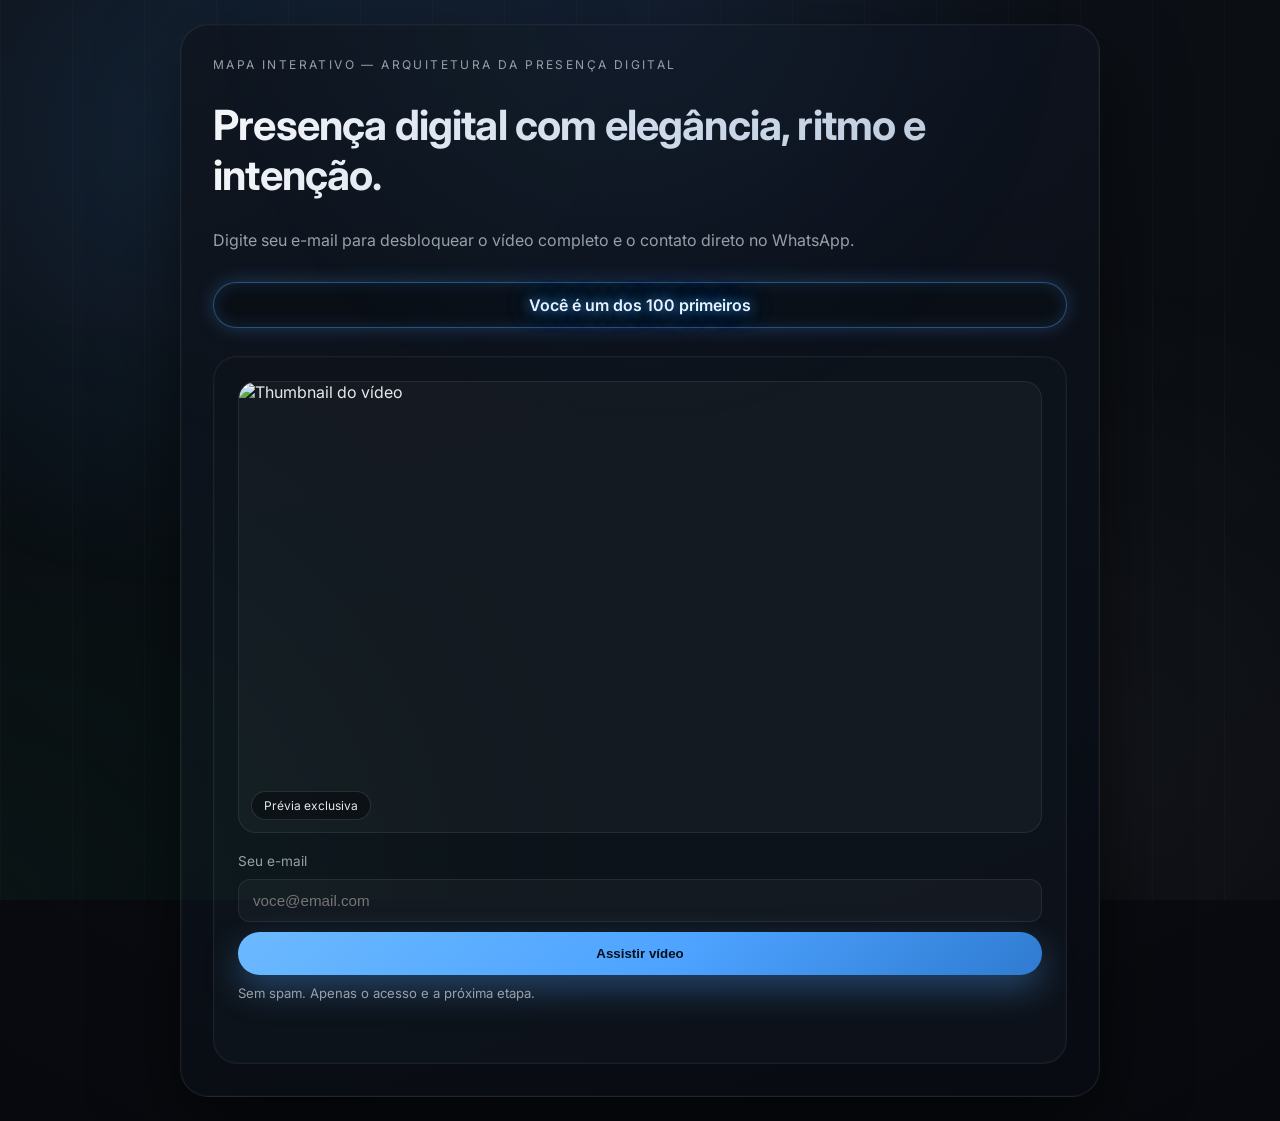
==== index.html @ 811f6789 "Update index.html" ====
<!DOCTYPE html>
<html lang="pt-BR">
<head>
  <meta charset="UTF-8" />
  <meta name="viewport" content="width=device-width, initial-scale=1" />
  <title>Arquitetura da Presença Digital</title>
  <meta name="description" content="Uma experiência premium para iniciar sua presença digital com clareza." />
  <link rel="stylesheet" href="styles.css" />
</head>
<body>
  <main class="page">
    <section class="hero">
      <div class="hero-content">
        <p class="eyebrow">Mapa Interativo — Arquitetura da Presença Digital</p>
        <h1>Presença digital com elegância, ritmo e intenção.</h1>
        <p class="subtitle">
          Digite seu e-mail para desbloquear o vídeo completo e o contato direto no WhatsApp.
        </p>
        <div class="neon-counter" id="neon-counter" aria-live="polite"></div>
        <div class="cta-card">
          <div class="thumbnail" id="thumbnail">
            <img src="Thumbnail.PNG" alt="Thumbnail do vídeo" loading="lazy" />
            <span class="badge">Prévia exclusiva</span>
          </div>
          <div class="video-wrapper hidden" id="video-wrapper">
            <div class="video-frame">
              <iframe
                id="video-iframe"
                src=""
                title="Vídeo Arquitetura da Presença Digital"
                frameborder="0"
                allow="accelerometer; autoplay; clipboard-write; encrypted-media; gyroscope; picture-in-picture"
                allowfullscreen
              ></iframe>
            </div>
            <a class="secondary learn-more" id="learn-more" href="#" target="_blank" rel="noopener">
              Saiba mais
            </a>
          </div>
          <div class="email-form" id="email-form">
            <label for="email-input">Seu e-mail</label>
            <input id="email-input" name="email" type="email" placeholder="voce@email.com" required />
            <button type="button" class="primary" id="watch-button">Assistir vídeo</button>
            <p class="helper" id="email-helper">Sem spam. Apenas o acesso e a próxima etapa.</p>
          </div>
          <div class="actions hidden" id="actions">
            <a class="secondary whatsapp" id="whatsapp-link" href="#" target="_blank" rel="noopener">
              Continuar no WhatsApp
            </a>
          </div>
          <div class="status" id="status" aria-live="polite"></div>
        </div>
      </div>
    </section>
  </main>
  <script src="app.js"></script>
</body>
</html>
---- styles.css ----
@import url("https://fonts.googleapis.com/css2?family=Inter:wght@300;400;500;600&display=swap");

:root {
  color-scheme: dark;
  --bg: #0b0e13;
  --panel: rgba(15, 20, 28, 0.92);
  --text: #e6e8eb;
  --muted: #9aa0a6;
  --accent: #4da3ff;
  --border: rgba(255, 255, 255, 0.08);
  --shadow: 0 30px 80px rgba(0, 0, 0, 0.55);
  --neon-green: #3cff9a;
}

* {
  box-sizing: border-box;
  margin: 0;
  padding: 0;
}

body {
  font-family: "Inter", system-ui, -apple-system, BlinkMacSystemFont, "Segoe UI", sans-serif;
  background: radial-gradient(circle at top, #101622 0%, var(--bg) 45%, #07090e 100%);
  color: var(--text);
  min-height: 100vh;
}

body::before {
  content: "";
  position: fixed;
  inset: 0;
  background-image:
    radial-gradient(circle at 15% 15%, rgba(77, 163, 255, 0.2), transparent 35%),
    radial-gradient(circle at 85% 85%, rgba(255, 255, 255, 0.06), transparent 40%),
    repeating-linear-gradient(90deg, rgba(255, 255, 255, 0.03) 0 1px, transparent 1px 72px);
  opacity: 0.7;
  pointer-events: none;
}

body::after {
  content: "";
  position: fixed;
  inset: 0;
  background-image:
    radial-gradient(circle at 50% 0%, rgba(77, 163, 255, 0.12), transparent 40%),
    radial-gradient(circle at 0% 100%, rgba(60, 255, 154, 0.08), transparent 40%);
  opacity: 0.55;
  pointer-events: none;
}

.page {
  min-height: 100vh;
  display: flex;
  align-items: center;
  justify-content: center;
  padding: 24px;
}

.hero {
  width: min(920px, 100%);
}

.hero-content {
  display: grid;
  gap: 28px;
  padding: 32px;
  border-radius: 28px;
  background: linear-gradient(160deg, rgba(16, 22, 32, 0.96), rgba(8, 11, 18, 0.95));
  border: 1px solid rgba(255, 255, 255, 0.08);
  box-shadow: var(--shadow), inset 0 0 0 1px rgba(255, 255, 255, 0.02);
  backdrop-filter: blur(18px);
}

.eyebrow {
  font-size: 0.75rem;
  letter-spacing: 0.2em;
  text-transform: uppercase;
  color: var(--muted);
}

h1 {
  font-size: clamp(2rem, 5vw, 2.6rem);
  letter-spacing: -0.02em;
  background: linear-gradient(120deg, #f5f7fa, #b7c5d9);
  -webkit-background-clip: text;
  color: transparent;
}

.subtitle {
  color: var(--muted);
  font-size: 1rem;
  line-height: 1.6;
}

.neon-counter {
  font-size: 1rem;
  font-weight: 600;
  padding: 12px 18px;
  border-radius: 999px;
  text-align: center;
  border: 1px solid rgba(77, 163, 255, 0.45);
  background: rgba(10, 15, 22, 0.8);
  color: #eaf4ff;
  text-shadow:
    0 0 12px rgba(77, 163, 255, 0.8),
    0 0 22px rgba(77, 163, 255, 0.55),
    0 0 34px rgba(77, 163, 255, 0.4);
  box-shadow:
    0 0 18px rgba(77, 163, 255, 0.25),
    inset 0 0 16px rgba(77, 163, 255, 0.15);
}

.cta-card {
  display: grid;
  gap: 20px;
  padding: 24px;
  border-radius: 24px;
  background: var(--panel);
  border: 1px solid rgba(255, 255, 255, 0.06);
  box-shadow: inset 0 0 0 1px rgba(255, 255, 255, 0.02);
}

.thumbnail {
  border-radius: 18px;
  overflow: hidden;
  border: 1px solid rgba(255, 255, 255, 0.08);
  aspect-ratio: 16 / 9;
  background: rgba(255, 255, 255, 0.03);
  position: relative;
}

.thumbnail img {
  width: 100%;
  height: 100%;
  object-fit: cover;
}

.badge {
  position: absolute;
  bottom: 12px;
  left: 12px;
  background: rgba(11, 14, 19, 0.85);
  color: var(--text);
  font-size: 0.75rem;
  padding: 6px 12px;
  border-radius: 999px;
  border: 1px solid rgba(255, 255, 255, 0.12);
}

.video-wrapper {
  border-radius: 18px;
  border: 1px solid rgba(255, 255, 255, 0.08);
  background: linear-gradient(160deg, rgba(18, 24, 34, 0.95), rgba(10, 14, 20, 0.95));
  padding: 20px;
  display: grid;
  gap: 14px;
}

.video-frame {
  aspect-ratio: 16 / 9;
  border-radius: 18px;
  overflow: hidden;
  border: 1px solid rgba(255, 255, 255, 0.08);
}

.video-frame iframe {
  width: 100%;
  height: 100%;
}

.email-form {
  display: grid;
  gap: 10px;
}

.email-form label {
  font-size: 0.85rem;
  color: var(--muted);
}

.email-form input {
  padding: 12px 14px;
  border-radius: 12px;
  border: 1px solid var(--border);
  background: rgba(255, 255, 255, 0.03);
  color: var(--text);
  font-size: 0.95rem;
}

.email-form input:focus {
  outline: none;
  border-color: rgba(77, 163, 255, 0.6);
  box-shadow: 0 0 0 3px rgba(77, 163, 255, 0.12);
}

.primary,
.secondary {
  text-decoration: none;
  text-align: center;
  padding: 14px 18px;
  border-radius: 999px;
  font-weight: 600;
  cursor: pointer;
  display: inline-flex;
  justify-content: center;
  align-items: center;
  transition: transform 0.2s ease, box-shadow 0.2s ease, opacity 0.2s ease;
}

.primary {
  background: linear-gradient(135deg, #6bb9ff, var(--accent) 55%, #2f7bd1);
  color: #05101c;
  box-shadow: 0 14px 34px rgba(77, 163, 255, 0.35);
  border: none;
}

.primary:hover {
  transform: translateY(-1px);
}

.secondary {
  border: 1px solid rgba(255, 255, 255, 0.12);
  color: var(--text);
  background: transparent;
}

.secondary.learn-more {
  border-color: rgba(255, 56, 74, 0.75);
  color: #ffffff;
  background: rgba(255, 56, 74, 0.12);
  box-shadow: 0 0 20px rgba(255, 56, 74, 0.5), 0 0 40px rgba(255, 56, 74, 0.35);
}

.secondary.learn-more:hover {
  transform: translateY(-1px);
  box-shadow: 0 0 28px rgba(255, 56, 74, 0.65), 0 0 54px rgba(255, 56, 74, 0.45);
}

.secondary.whatsapp {
  border-color: rgba(60, 255, 154, 0.5);
  color: var(--neon-green);
  box-shadow: 0 0 18px rgba(60, 255, 154, 0.3), 0 0 30px rgba(60, 255, 154, 0.2);
}

.secondary.whatsapp:hover {
  transform: translateY(-1px);
  box-shadow: 0 0 24px rgba(60, 255, 154, 0.45), 0 0 48px rgba(60, 255, 154, 0.3);
}

.helper {
  font-size: 0.82rem;
  color: var(--muted);
}

.actions {
  display: grid;
  gap: 10px;
}

.status {
  min-height: 18px;
  font-size: 0.85rem;
  color: var(--muted);
}

.hidden {
  display: none;
}

@media (max-width: 600px) {
  .page {
    align-items: flex-start;
    padding: 16px;
  }

  .hero-content {
    padding: 20px;
    gap: 20px;
  }

  .cta-card {
    padding: 18px;
  }

  .thumbnail,
  .video-frame {
    margin: 0 -12px;
  }

  .video-frame iframe {
    min-height: 220px;
  }
}
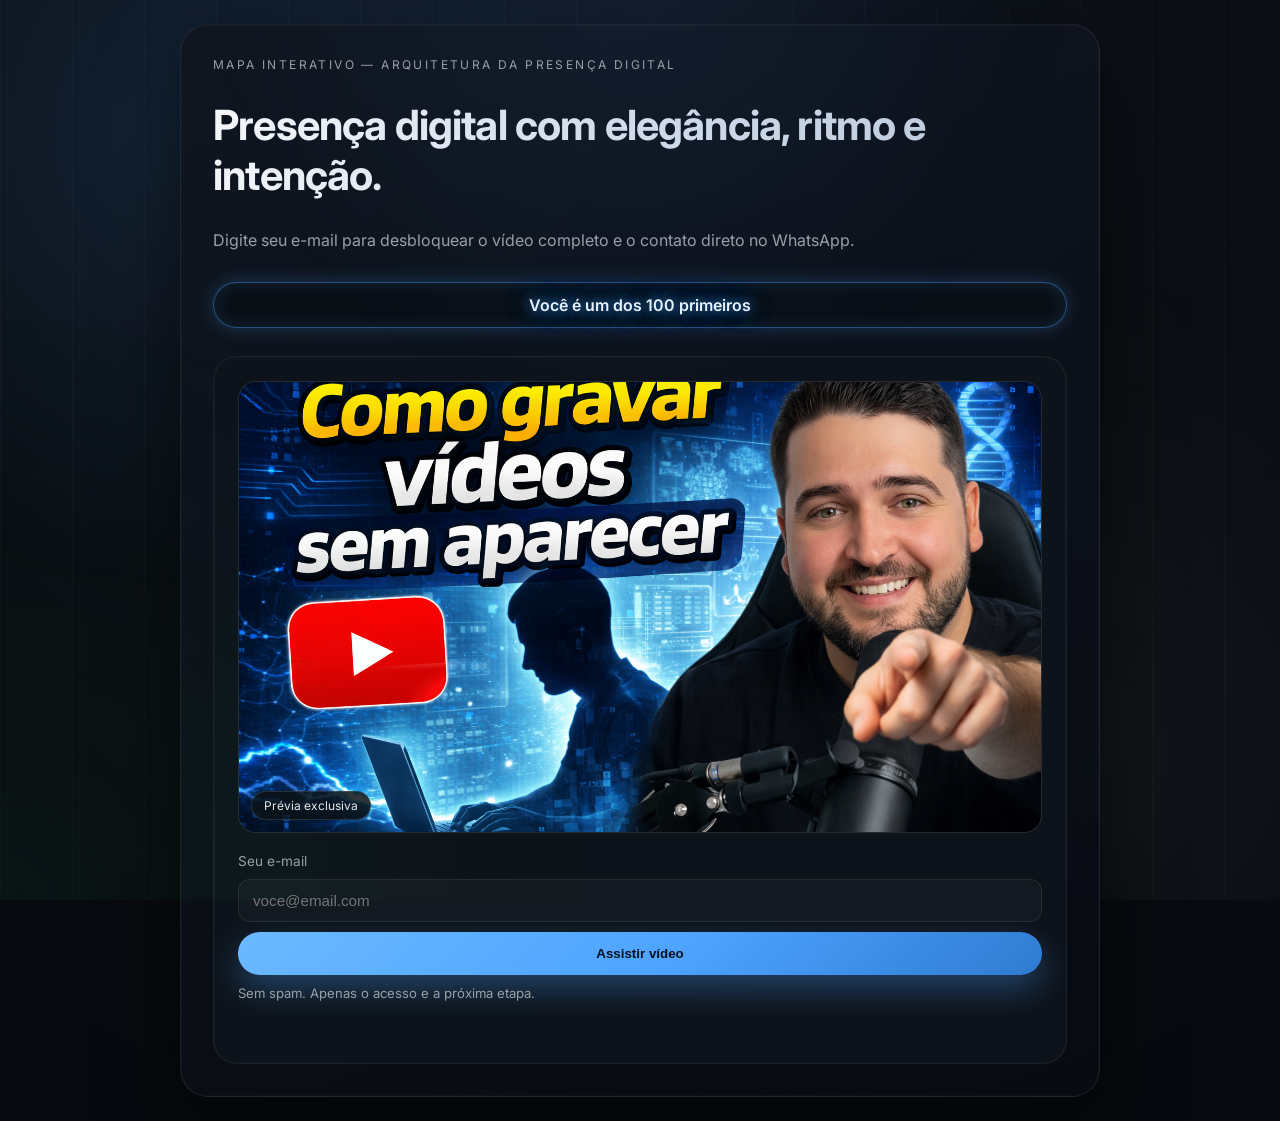
==== commit 0b7d5e3b: "Update index.html" ====
--- a/index.html
+++ b/index.html
@@ -19,7 +19,7 @@
         <div class="neon-counter" id="neon-counter" aria-live="polite"></div>
         <div class="cta-card">
           <div class="thumbnail" id="thumbnail">
-            <img src="Thumbnail.PNG" alt="Thumbnail do vídeo" loading="lazy" />
+            <img src="thumbnail.png" alt="Thumbnail do vídeo" loading="lazy" />
             <span class="badge">Prévia exclusiva</span>
           </div>
           <div class="video-wrapper hidden" id="video-wrapper">
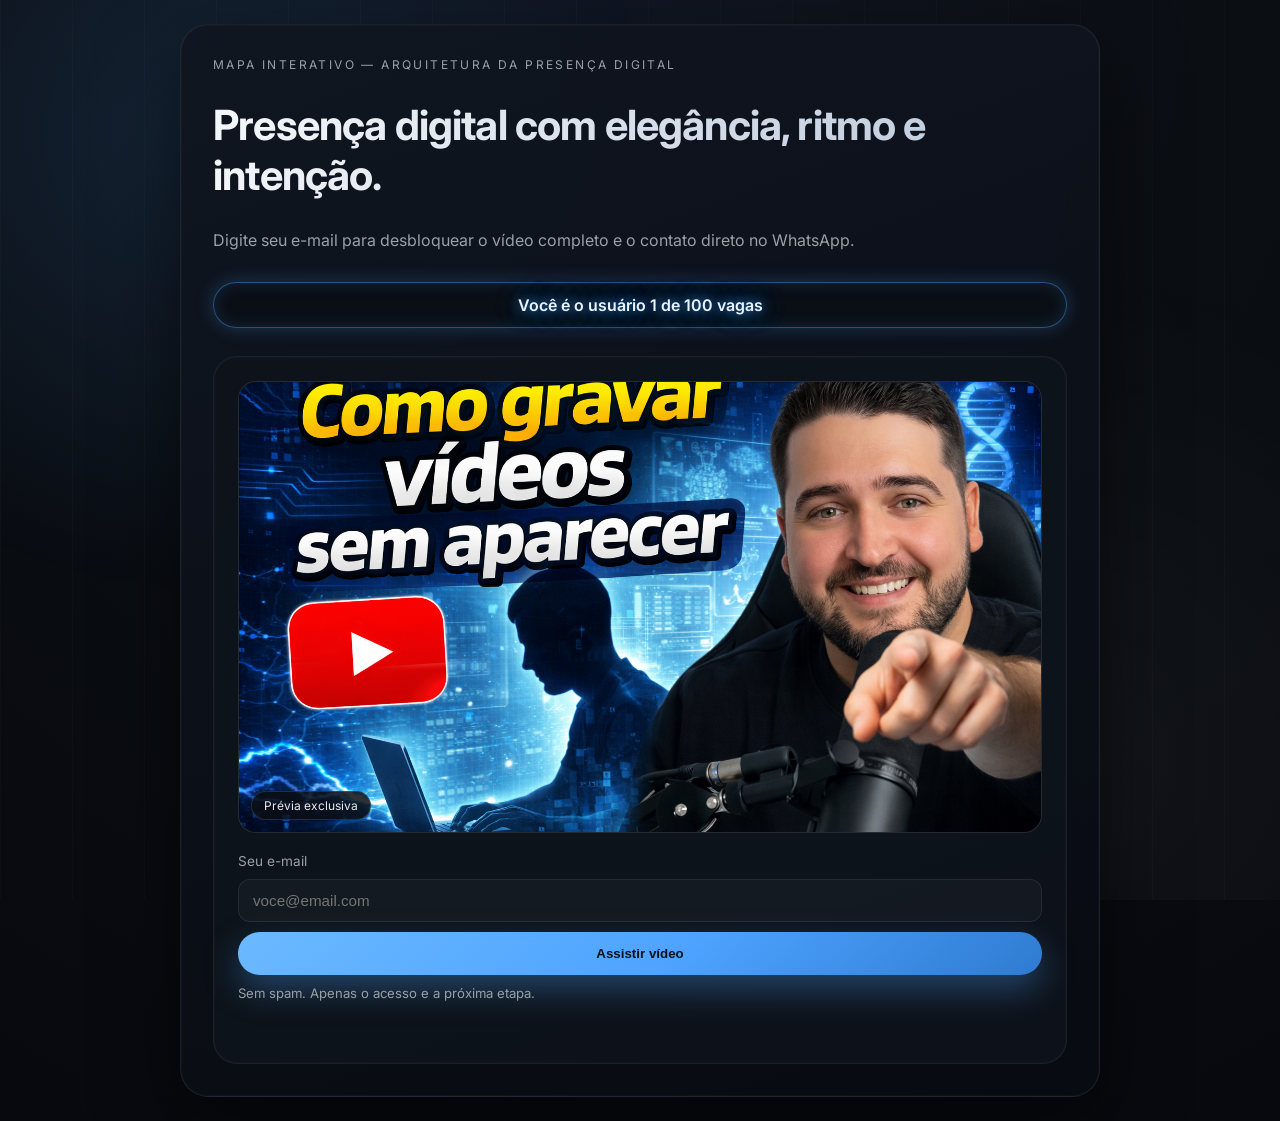
==== commit a995f471: "Merge 93888d448220e6b7f18d801a98338aedafa802ff into b741eb4446fe1ffc759d76af9894dfde6b1fff7f" ====
--- a/index.html
+++ b/index.html
@@ -19,7 +19,7 @@
         <div class="neon-counter" id="neon-counter" aria-live="polite"></div>
         <div class="cta-card">
           <div class="thumbnail" id="thumbnail">
-            <img src="thumbnail.png" alt="Thumbnail do vídeo" loading="lazy" />
+            <img src="assets/thumbnail.png" alt="Thumbnail do vídeo" loading="lazy" />
             <span class="badge">Prévia exclusiva</span>
           </div>
           <div class="video-wrapper hidden" id="video-wrapper">
@@ -33,9 +33,6 @@
                 allowfullscreen
               ></iframe>
             </div>
-            <a class="secondary learn-more" id="learn-more" href="#" target="_blank" rel="noopener">
-              Saiba mais
-            </a>
           </div>
           <div class="email-form" id="email-form">
             <label for="email-input">Seu e-mail</label>
--- a/styles.css
+++ b/styles.css
@@ -37,17 +37,6 @@
   pointer-events: none;
 }
 
-body::after {
-  content: "";
-  position: fixed;
-  inset: 0;
-  background-image:
-    radial-gradient(circle at 50% 0%, rgba(77, 163, 255, 0.12), transparent 40%),
-    radial-gradient(circle at 0% 100%, rgba(60, 255, 154, 0.08), transparent 40%);
-  opacity: 0.55;
-  pointer-events: none;
-}
-
 .page {
   min-height: 100vh;
   display: flex;
@@ -66,7 +55,7 @@
   padding: 32px;
   border-radius: 28px;
   background: linear-gradient(160deg, rgba(16, 22, 32, 0.96), rgba(8, 11, 18, 0.95));
-  border: 1px solid rgba(255, 255, 255, 0.08);
+  border: 1px solid var(--border);
   box-shadow: var(--shadow), inset 0 0 0 1px rgba(255, 255, 255, 0.02);
   backdrop-filter: blur(18px);
 }
@@ -95,7 +84,7 @@
 .neon-counter {
   font-size: 1rem;
   font-weight: 600;
-  padding: 12px 18px;
+  padding: 12px 16px;
   border-radius: 999px;
   text-align: center;
   border: 1px solid rgba(77, 163, 255, 0.45);
@@ -152,8 +141,6 @@
   border: 1px solid rgba(255, 255, 255, 0.08);
   background: linear-gradient(160deg, rgba(18, 24, 34, 0.95), rgba(10, 14, 20, 0.95));
   padding: 20px;
-  display: grid;
-  gap: 14px;
 }
 
 .video-frame {
@@ -224,18 +211,6 @@
   background: transparent;
 }
 
-.secondary.learn-more {
-  border-color: rgba(255, 56, 74, 0.75);
-  color: #ffffff;
-  background: rgba(255, 56, 74, 0.12);
-  box-shadow: 0 0 20px rgba(255, 56, 74, 0.5), 0 0 40px rgba(255, 56, 74, 0.35);
-}
-
-.secondary.learn-more:hover {
-  transform: translateY(-1px);
-  box-shadow: 0 0 28px rgba(255, 56, 74, 0.65), 0 0 54px rgba(255, 56, 74, 0.45);
-}
-
 .secondary.whatsapp {
   border-color: rgba(60, 255, 154, 0.5);
   color: var(--neon-green);
@@ -268,26 +243,11 @@
 }
 
 @media (max-width: 600px) {
-  .page {
-    align-items: flex-start;
-    padding: 16px;
+  .hero-content {
+    padding: 24px;
   }
 
-  .hero-content {
+  .cta-card {
     padding: 20px;
-    gap: 20px;
   }
-
-  .cta-card {
-    padding: 18px;
-  }
-
-  .thumbnail,
-  .video-frame {
-    margin: 0 -12px;
-  }
-
-  .video-frame iframe {
-    min-height: 220px;
-  }
-}
+}
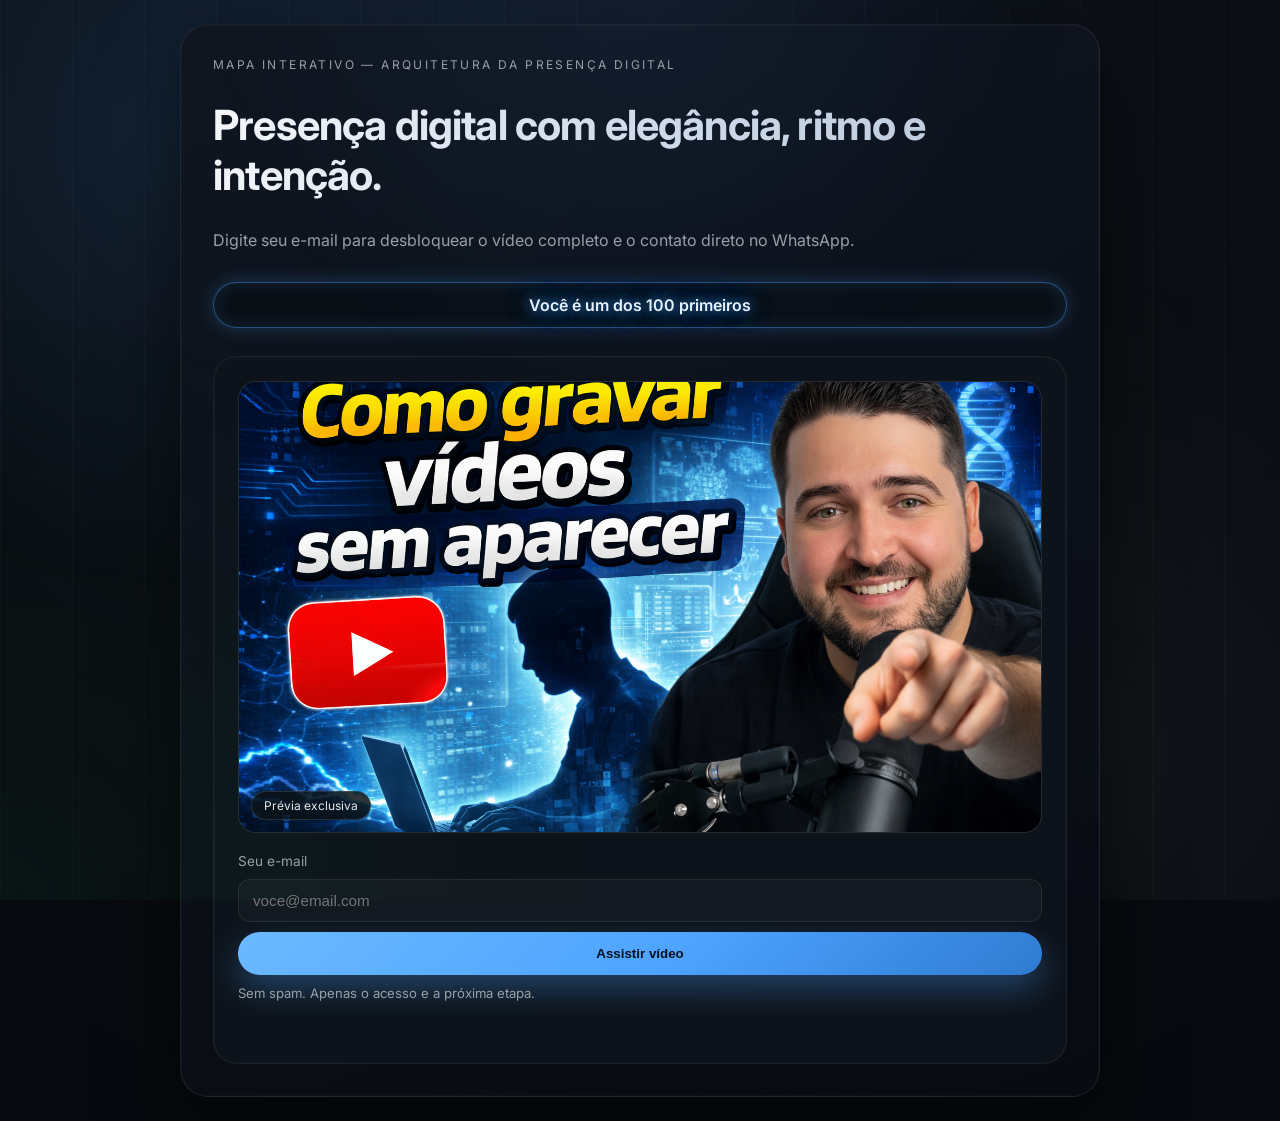
==== commit 0bb46f29: "Clarify Supabase configuration steps" ====
--- a/index.html
+++ b/index.html
@@ -33,6 +33,9 @@
                 allowfullscreen
               ></iframe>
             </div>
+            <a class="secondary learn-more" id="learn-more" href="#" target="_blank" rel="noopener">
+              Saiba mais
+            </a>
           </div>
           <div class="email-form" id="email-form">
             <label for="email-input">Seu e-mail</label>
--- a/styles.css
+++ b/styles.css
@@ -37,6 +37,17 @@
   pointer-events: none;
 }
 
+body::after {
+  content: "";
+  position: fixed;
+  inset: 0;
+  background-image:
+    radial-gradient(circle at 50% 0%, rgba(77, 163, 255, 0.12), transparent 40%),
+    radial-gradient(circle at 0% 100%, rgba(60, 255, 154, 0.08), transparent 40%);
+  opacity: 0.55;
+  pointer-events: none;
+}
+
 .page {
   min-height: 100vh;
   display: flex;
@@ -55,7 +66,7 @@
   padding: 32px;
   border-radius: 28px;
   background: linear-gradient(160deg, rgba(16, 22, 32, 0.96), rgba(8, 11, 18, 0.95));
-  border: 1px solid var(--border);
+  border: 1px solid rgba(255, 255, 255, 0.08);
   box-shadow: var(--shadow), inset 0 0 0 1px rgba(255, 255, 255, 0.02);
   backdrop-filter: blur(18px);
 }
@@ -84,7 +95,7 @@
 .neon-counter {
   font-size: 1rem;
   font-weight: 600;
-  padding: 12px 16px;
+  padding: 12px 18px;
   border-radius: 999px;
   text-align: center;
   border: 1px solid rgba(77, 163, 255, 0.45);
@@ -141,6 +152,8 @@
   border: 1px solid rgba(255, 255, 255, 0.08);
   background: linear-gradient(160deg, rgba(18, 24, 34, 0.95), rgba(10, 14, 20, 0.95));
   padding: 20px;
+  display: grid;
+  gap: 14px;
 }
 
 .video-frame {
@@ -211,6 +224,18 @@
   background: transparent;
 }
 
+.secondary.learn-more {
+  border-color: rgba(255, 56, 74, 0.75);
+  color: #ff3a4d;
+  background: rgba(255, 56, 74, 0.12);
+  box-shadow: 0 0 20px rgba(255, 56, 74, 0.5), 0 0 40px rgba(255, 56, 74, 0.35);
+}
+
+.secondary.learn-more:hover {
+  transform: translateY(-1px);
+  box-shadow: 0 0 28px rgba(255, 56, 74, 0.65), 0 0 54px rgba(255, 56, 74, 0.45);
+}
+
 .secondary.whatsapp {
   border-color: rgba(60, 255, 154, 0.5);
   color: var(--neon-green);
@@ -243,11 +268,26 @@
 }
 
 @media (max-width: 600px) {
+  .page {
+    align-items: flex-start;
+    padding: 16px;
+  }
+
   .hero-content {
-    padding: 24px;
+    padding: 20px;
+    gap: 20px;
   }
 
   .cta-card {
-    padding: 20px;
-  }
-}
+    padding: 18px;
+  }
+
+  .thumbnail,
+  .video-frame {
+    margin: 0 -12px;
+  }
+
+  .video-frame iframe {
+    min-height: 220px;
+  }
+}
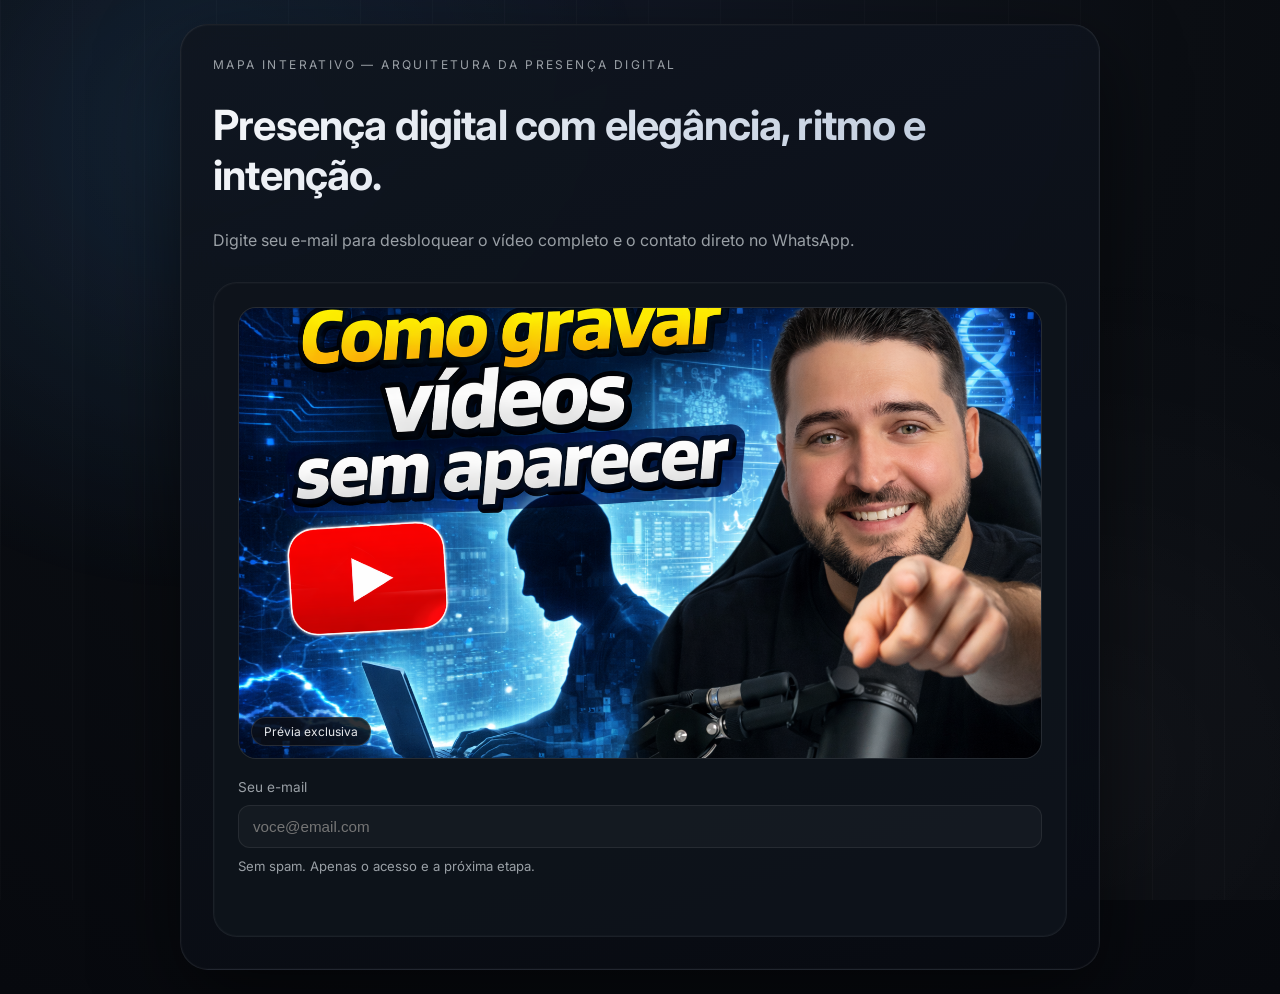
==== commit cfceb91b: "Merge 4ed7385ae32ef87d0ae469b312bfa1fc97e3467c into b741eb4446fe1ffc759d76af9894dfde6b1fff7f" ====
--- a/index.html
+++ b/index.html
@@ -16,31 +16,22 @@
         <p class="subtitle">
           Digite seu e-mail para desbloquear o vídeo completo e o contato direto no WhatsApp.
         </p>
-        <div class="neon-counter" id="neon-counter" aria-live="polite"></div>
         <div class="cta-card">
           <div class="thumbnail" id="thumbnail">
-            <img src="assets/thumbnail.png" alt="Thumbnail do vídeo" loading="lazy" />
+            <img src="thumbnail.png" alt="Thumbnail do vídeo" loading="lazy" />
             <span class="badge">Prévia exclusiva</span>
           </div>
           <div class="video-wrapper hidden" id="video-wrapper">
-            <div class="video-frame">
-              <iframe
-                id="video-iframe"
-                src=""
-                title="Vídeo Arquitetura da Presença Digital"
-                frameborder="0"
-                allow="accelerometer; autoplay; clipboard-write; encrypted-media; gyroscope; picture-in-picture"
-                allowfullscreen
-              ></iframe>
+            <div class="video-placeholder">
+              <p>Vídeo liberado</p>
+              <a class="primary" id="video-link" href="#" target="_blank" rel="noopener">
+                Assistir agora
+              </a>
             </div>
-            <a class="secondary learn-more" id="learn-more" href="#" target="_blank" rel="noopener">
-              Saiba mais
-            </a>
           </div>
           <div class="email-form" id="email-form">
             <label for="email-input">Seu e-mail</label>
             <input id="email-input" name="email" type="email" placeholder="voce@email.com" required />
-            <button type="button" class="primary" id="watch-button">Assistir vídeo</button>
             <p class="helper" id="email-helper">Sem spam. Apenas o acesso e a próxima etapa.</p>
           </div>
           <div class="actions hidden" id="actions">
--- a/styles.css
+++ b/styles.css
@@ -7,6 +7,7 @@
   --text: #e6e8eb;
   --muted: #9aa0a6;
   --accent: #4da3ff;
+  --accent-strong: #76b7ff;
   --border: rgba(255, 255, 255, 0.08);
   --shadow: 0 30px 80px rgba(0, 0, 0, 0.55);
   --neon-green: #3cff9a;
@@ -37,17 +38,6 @@
   pointer-events: none;
 }
 
-body::after {
-  content: "";
-  position: fixed;
-  inset: 0;
-  background-image:
-    radial-gradient(circle at 50% 0%, rgba(77, 163, 255, 0.12), transparent 40%),
-    radial-gradient(circle at 0% 100%, rgba(60, 255, 154, 0.08), transparent 40%);
-  opacity: 0.55;
-  pointer-events: none;
-}
-
 .page {
   min-height: 100vh;
   display: flex;
@@ -66,7 +56,7 @@
   padding: 32px;
   border-radius: 28px;
   background: linear-gradient(160deg, rgba(16, 22, 32, 0.96), rgba(8, 11, 18, 0.95));
-  border: 1px solid rgba(255, 255, 255, 0.08);
+  border: 1px solid var(--border);
   box-shadow: var(--shadow), inset 0 0 0 1px rgba(255, 255, 255, 0.02);
   backdrop-filter: blur(18px);
 }
@@ -90,24 +80,6 @@
   color: var(--muted);
   font-size: 1rem;
   line-height: 1.6;
-}
-
-.neon-counter {
-  font-size: 1rem;
-  font-weight: 600;
-  padding: 12px 18px;
-  border-radius: 999px;
-  text-align: center;
-  border: 1px solid rgba(77, 163, 255, 0.45);
-  background: rgba(10, 15, 22, 0.8);
-  color: #eaf4ff;
-  text-shadow:
-    0 0 12px rgba(77, 163, 255, 0.8),
-    0 0 22px rgba(77, 163, 255, 0.55),
-    0 0 34px rgba(77, 163, 255, 0.4);
-  box-shadow:
-    0 0 18px rgba(77, 163, 255, 0.25),
-    inset 0 0 16px rgba(77, 163, 255, 0.15);
 }
 
 .cta-card {
@@ -152,20 +124,16 @@
   border: 1px solid rgba(255, 255, 255, 0.08);
   background: linear-gradient(160deg, rgba(18, 24, 34, 0.95), rgba(10, 14, 20, 0.95));
   padding: 20px;
-  display: grid;
-  gap: 14px;
-}
-
-.video-frame {
-  aspect-ratio: 16 / 9;
-  border-radius: 18px;
-  overflow: hidden;
-  border: 1px solid rgba(255, 255, 255, 0.08);
-}
-
-.video-frame iframe {
-  width: 100%;
-  height: 100%;
+}
+
+.video-placeholder {
+  display: grid;
+  gap: 12px;
+  text-align: center;
+}
+
+.video-placeholder p {
+  color: var(--muted);
 }
 
 .email-form {
@@ -224,18 +192,6 @@
   background: transparent;
 }
 
-.secondary.learn-more {
-  border-color: rgba(255, 56, 74, 0.75);
-  color: #ff3a4d;
-  background: rgba(255, 56, 74, 0.12);
-  box-shadow: 0 0 20px rgba(255, 56, 74, 0.5), 0 0 40px rgba(255, 56, 74, 0.35);
-}
-
-.secondary.learn-more:hover {
-  transform: translateY(-1px);
-  box-shadow: 0 0 28px rgba(255, 56, 74, 0.65), 0 0 54px rgba(255, 56, 74, 0.45);
-}
-
 .secondary.whatsapp {
   border-color: rgba(60, 255, 154, 0.5);
   color: var(--neon-green);
@@ -268,26 +224,11 @@
 }
 
 @media (max-width: 600px) {
-  .page {
-    align-items: flex-start;
-    padding: 16px;
+  .hero-content {
+    padding: 24px;
   }
 
-  .hero-content {
+  .cta-card {
     padding: 20px;
-    gap: 20px;
   }
-
-  .cta-card {
-    padding: 18px;
-  }
-
-  .thumbnail,
-  .video-frame {
-    margin: 0 -12px;
-  }
-
-  .video-frame iframe {
-    min-height: 220px;
-  }
-}
+}
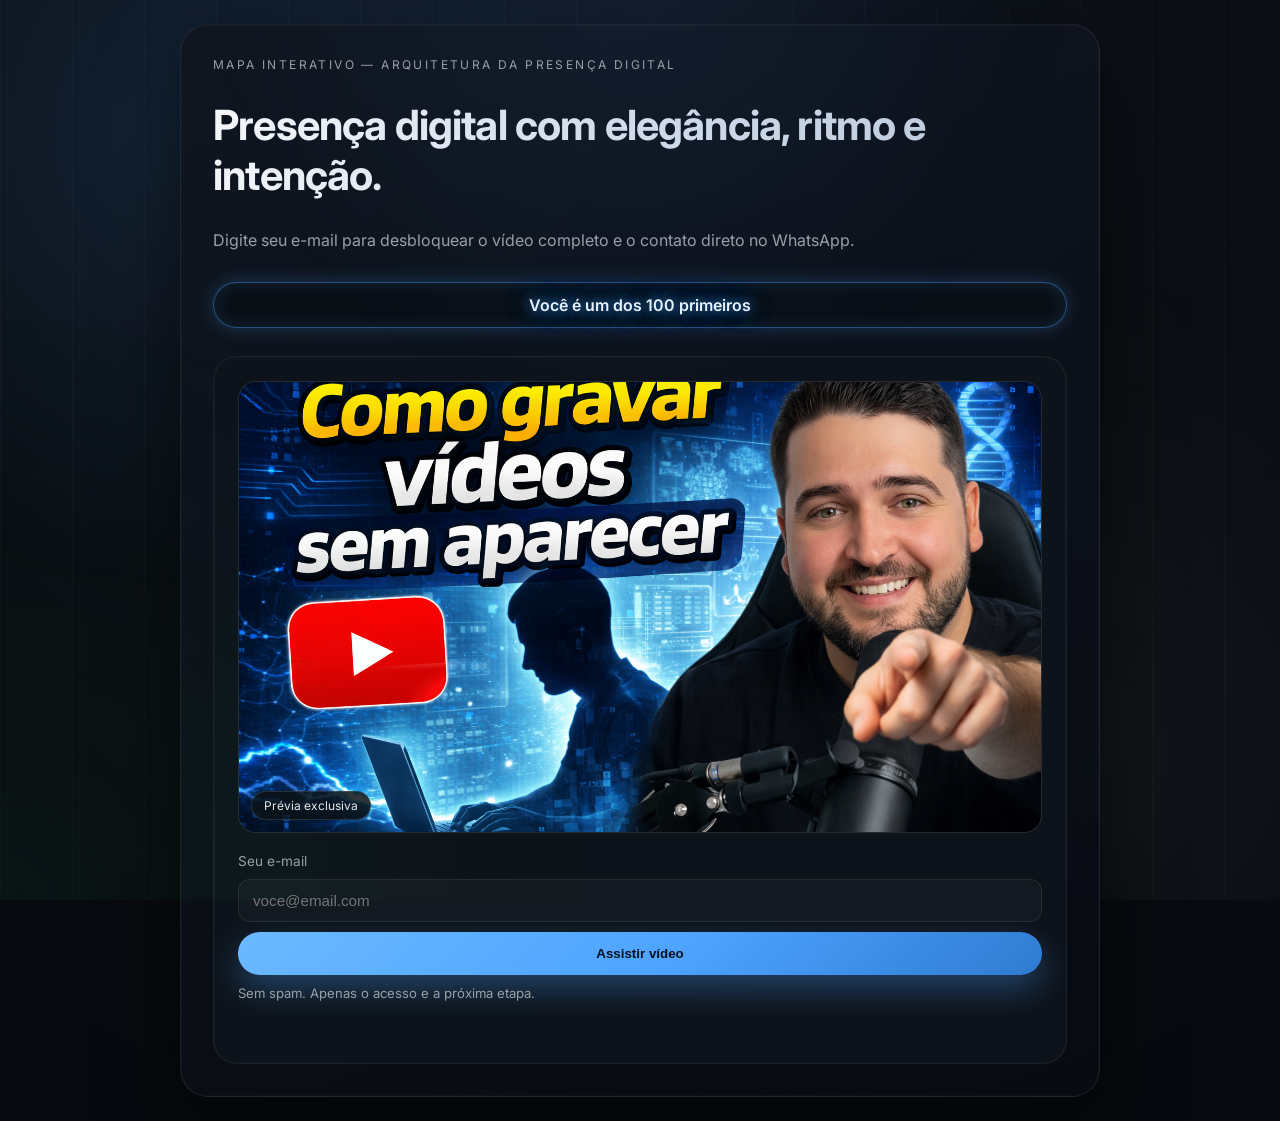
==== commit 400498b1: "Merge 0b7d5e3bf7a84e18086eb5fafc31260dba0e2006 into b741eb4446fe1ffc759d76af9894dfde6b1fff7f" ====
--- a/index.html
+++ b/index.html
@@ -16,22 +16,31 @@
         <p class="subtitle">
           Digite seu e-mail para desbloquear o vídeo completo e o contato direto no WhatsApp.
         </p>
+        <div class="neon-counter" id="neon-counter" aria-live="polite"></div>
         <div class="cta-card">
           <div class="thumbnail" id="thumbnail">
             <img src="thumbnail.png" alt="Thumbnail do vídeo" loading="lazy" />
             <span class="badge">Prévia exclusiva</span>
           </div>
           <div class="video-wrapper hidden" id="video-wrapper">
-            <div class="video-placeholder">
-              <p>Vídeo liberado</p>
-              <a class="primary" id="video-link" href="#" target="_blank" rel="noopener">
-                Assistir agora
-              </a>
+            <div class="video-frame">
+              <iframe
+                id="video-iframe"
+                src=""
+                title="Vídeo Arquitetura da Presença Digital"
+                frameborder="0"
+                allow="accelerometer; autoplay; clipboard-write; encrypted-media; gyroscope; picture-in-picture"
+                allowfullscreen
+              ></iframe>
             </div>
+            <a class="secondary learn-more" id="learn-more" href="#" target="_blank" rel="noopener">
+              Saiba mais
+            </a>
           </div>
           <div class="email-form" id="email-form">
             <label for="email-input">Seu e-mail</label>
             <input id="email-input" name="email" type="email" placeholder="voce@email.com" required />
+            <button type="button" class="primary" id="watch-button">Assistir vídeo</button>
             <p class="helper" id="email-helper">Sem spam. Apenas o acesso e a próxima etapa.</p>
           </div>
           <div class="actions hidden" id="actions">
--- a/styles.css
+++ b/styles.css
@@ -7,7 +7,6 @@
   --text: #e6e8eb;
   --muted: #9aa0a6;
   --accent: #4da3ff;
-  --accent-strong: #76b7ff;
   --border: rgba(255, 255, 255, 0.08);
   --shadow: 0 30px 80px rgba(0, 0, 0, 0.55);
   --neon-green: #3cff9a;
@@ -38,6 +37,17 @@
   pointer-events: none;
 }
 
+body::after {
+  content: "";
+  position: fixed;
+  inset: 0;
+  background-image:
+    radial-gradient(circle at 50% 0%, rgba(77, 163, 255, 0.12), transparent 40%),
+    radial-gradient(circle at 0% 100%, rgba(60, 255, 154, 0.08), transparent 40%);
+  opacity: 0.55;
+  pointer-events: none;
+}
+
 .page {
   min-height: 100vh;
   display: flex;
@@ -56,7 +66,7 @@
   padding: 32px;
   border-radius: 28px;
   background: linear-gradient(160deg, rgba(16, 22, 32, 0.96), rgba(8, 11, 18, 0.95));
-  border: 1px solid var(--border);
+  border: 1px solid rgba(255, 255, 255, 0.08);
   box-shadow: var(--shadow), inset 0 0 0 1px rgba(255, 255, 255, 0.02);
   backdrop-filter: blur(18px);
 }
@@ -82,6 +92,24 @@
   line-height: 1.6;
 }
 
+.neon-counter {
+  font-size: 1rem;
+  font-weight: 600;
+  padding: 12px 18px;
+  border-radius: 999px;
+  text-align: center;
+  border: 1px solid rgba(77, 163, 255, 0.45);
+  background: rgba(10, 15, 22, 0.8);
+  color: #eaf4ff;
+  text-shadow:
+    0 0 12px rgba(77, 163, 255, 0.8),
+    0 0 22px rgba(77, 163, 255, 0.55),
+    0 0 34px rgba(77, 163, 255, 0.4);
+  box-shadow:
+    0 0 18px rgba(77, 163, 255, 0.25),
+    inset 0 0 16px rgba(77, 163, 255, 0.15);
+}
+
 .cta-card {
   display: grid;
   gap: 20px;
@@ -124,16 +152,20 @@
   border: 1px solid rgba(255, 255, 255, 0.08);
   background: linear-gradient(160deg, rgba(18, 24, 34, 0.95), rgba(10, 14, 20, 0.95));
   padding: 20px;
-}
-
-.video-placeholder {
-  display: grid;
-  gap: 12px;
-  text-align: center;
-}
-
-.video-placeholder p {
-  color: var(--muted);
+  display: grid;
+  gap: 14px;
+}
+
+.video-frame {
+  aspect-ratio: 16 / 9;
+  border-radius: 18px;
+  overflow: hidden;
+  border: 1px solid rgba(255, 255, 255, 0.08);
+}
+
+.video-frame iframe {
+  width: 100%;
+  height: 100%;
 }
 
 .email-form {
@@ -192,6 +224,18 @@
   background: transparent;
 }
 
+.secondary.learn-more {
+  border-color: rgba(255, 56, 74, 0.75);
+  color: #ffffff;
+  background: rgba(255, 56, 74, 0.12);
+  box-shadow: 0 0 20px rgba(255, 56, 74, 0.5), 0 0 40px rgba(255, 56, 74, 0.35);
+}
+
+.secondary.learn-more:hover {
+  transform: translateY(-1px);
+  box-shadow: 0 0 28px rgba(255, 56, 74, 0.65), 0 0 54px rgba(255, 56, 74, 0.45);
+}
+
 .secondary.whatsapp {
   border-color: rgba(60, 255, 154, 0.5);
   color: var(--neon-green);
@@ -224,11 +268,26 @@
 }
 
 @media (max-width: 600px) {
+  .page {
+    align-items: flex-start;
+    padding: 16px;
+  }
+
   .hero-content {
-    padding: 24px;
+    padding: 20px;
+    gap: 20px;
   }
 
   .cta-card {
-    padding: 20px;
-  }
-}
+    padding: 18px;
+  }
+
+  .thumbnail,
+  .video-frame {
+    margin: 0 -12px;
+  }
+
+  .video-frame iframe {
+    min-height: 220px;
+  }
+}
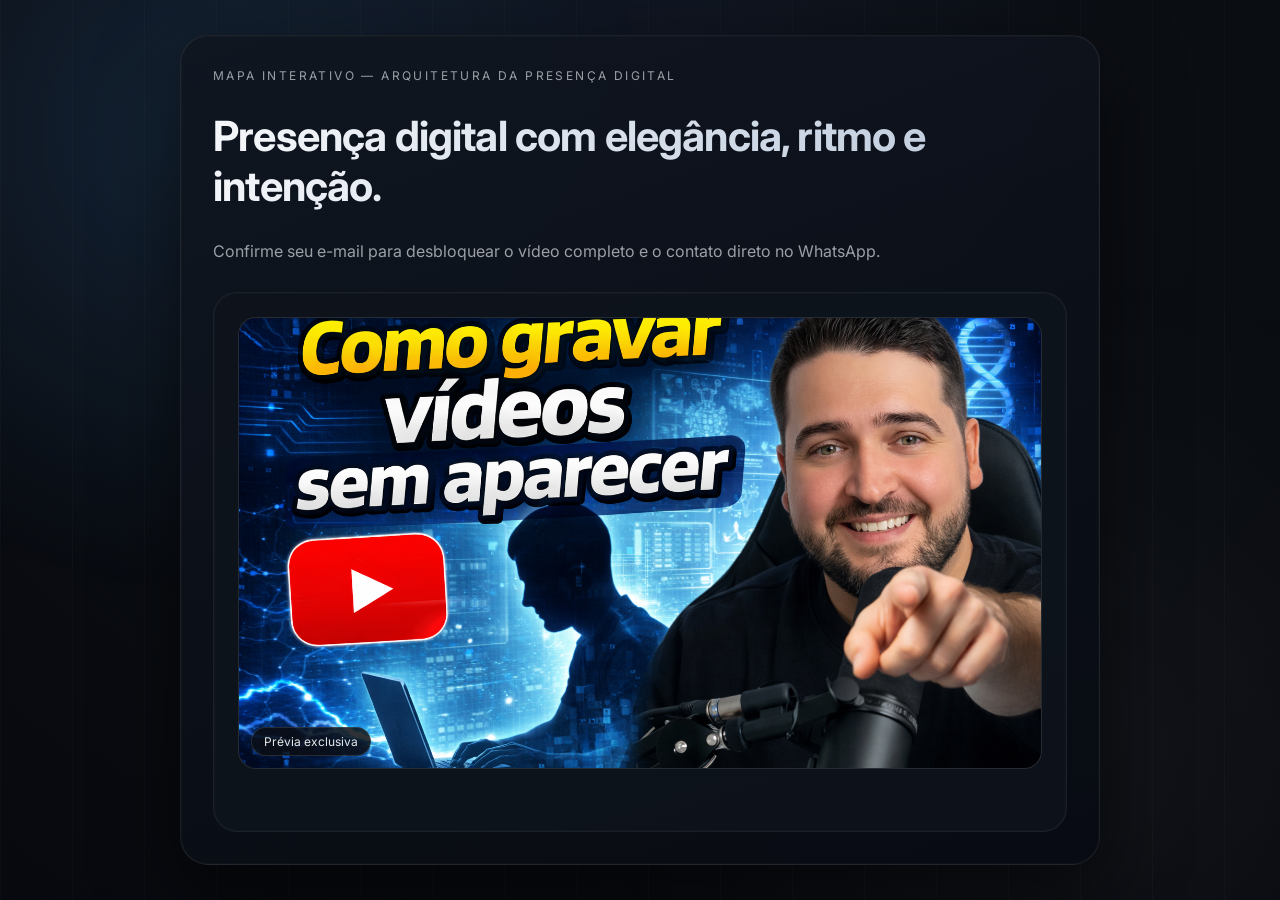
==== commit ac89e039: "Merge e3f5dba3e075dc6c8b451a7912f32e902e8e6c29 into b741eb4446fe1ffc759d76af9894dfde6b1fff7f" ====
--- a/index.html
+++ b/index.html
@@ -14,35 +14,22 @@
         <p class="eyebrow">Mapa Interativo — Arquitetura da Presença Digital</p>
         <h1>Presença digital com elegância, ritmo e intenção.</h1>
         <p class="subtitle">
-          Digite seu e-mail para desbloquear o vídeo completo e o contato direto no WhatsApp.
+          Confirme seu e-mail para desbloquear o vídeo completo e o contato direto no WhatsApp.
         </p>
-        <div class="neon-counter" id="neon-counter" aria-live="polite"></div>
         <div class="cta-card">
           <div class="thumbnail" id="thumbnail">
             <img src="thumbnail.png" alt="Thumbnail do vídeo" loading="lazy" />
             <span class="badge">Prévia exclusiva</span>
           </div>
           <div class="video-wrapper hidden" id="video-wrapper">
-            <div class="video-frame">
-              <iframe
-                id="video-iframe"
-                src=""
-                title="Vídeo Arquitetura da Presença Digital"
-                frameborder="0"
-                allow="accelerometer; autoplay; clipboard-write; encrypted-media; gyroscope; picture-in-picture"
-                allowfullscreen
-              ></iframe>
+            <div class="video-placeholder">
+              <p>Vídeo liberado</p>
+              <a class="primary" id="video-link" href="#" target="_blank" rel="noopener">
+                Abrir vídeo
+              </a>
             </div>
-            <a class="secondary learn-more" id="learn-more" href="#" target="_blank" rel="noopener">
-              Saiba mais
-            </a>
           </div>
-          <div class="email-form" id="email-form">
-            <label for="email-input">Seu e-mail</label>
-            <input id="email-input" name="email" type="email" placeholder="voce@email.com" required />
-            <button type="button" class="primary" id="watch-button">Assistir vídeo</button>
-            <p class="helper" id="email-helper">Sem spam. Apenas o acesso e a próxima etapa.</p>
-          </div>
+
           <div class="actions hidden" id="actions">
             <a class="secondary whatsapp" id="whatsapp-link" href="#" target="_blank" rel="noopener">
               Continuar no WhatsApp
--- a/styles.css
+++ b/styles.css
@@ -7,6 +7,7 @@
   --text: #e6e8eb;
   --muted: #9aa0a6;
   --accent: #4da3ff;
+  --accent-strong: #76b7ff;
   --border: rgba(255, 255, 255, 0.08);
   --shadow: 0 30px 80px rgba(0, 0, 0, 0.55);
   --neon-green: #3cff9a;
@@ -37,17 +38,6 @@
   pointer-events: none;
 }
 
-body::after {
-  content: "";
-  position: fixed;
-  inset: 0;
-  background-image:
-    radial-gradient(circle at 50% 0%, rgba(77, 163, 255, 0.12), transparent 40%),
-    radial-gradient(circle at 0% 100%, rgba(60, 255, 154, 0.08), transparent 40%);
-  opacity: 0.55;
-  pointer-events: none;
-}
-
 .page {
   min-height: 100vh;
   display: flex;
@@ -66,7 +56,7 @@
   padding: 32px;
   border-radius: 28px;
   background: linear-gradient(160deg, rgba(16, 22, 32, 0.96), rgba(8, 11, 18, 0.95));
-  border: 1px solid rgba(255, 255, 255, 0.08);
+  border: 1px solid var(--border);
   box-shadow: var(--shadow), inset 0 0 0 1px rgba(255, 255, 255, 0.02);
   backdrop-filter: blur(18px);
 }
@@ -90,24 +80,6 @@
   color: var(--muted);
   font-size: 1rem;
   line-height: 1.6;
-}
-
-.neon-counter {
-  font-size: 1rem;
-  font-weight: 600;
-  padding: 12px 18px;
-  border-radius: 999px;
-  text-align: center;
-  border: 1px solid rgba(77, 163, 255, 0.45);
-  background: rgba(10, 15, 22, 0.8);
-  color: #eaf4ff;
-  text-shadow:
-    0 0 12px rgba(77, 163, 255, 0.8),
-    0 0 22px rgba(77, 163, 255, 0.55),
-    0 0 34px rgba(77, 163, 255, 0.4);
-  box-shadow:
-    0 0 18px rgba(77, 163, 255, 0.25),
-    inset 0 0 16px rgba(77, 163, 255, 0.15);
 }
 
 .cta-card {
@@ -152,20 +124,16 @@
   border: 1px solid rgba(255, 255, 255, 0.08);
   background: linear-gradient(160deg, rgba(18, 24, 34, 0.95), rgba(10, 14, 20, 0.95));
   padding: 20px;
-  display: grid;
-  gap: 14px;
-}
-
-.video-frame {
-  aspect-ratio: 16 / 9;
-  border-radius: 18px;
-  overflow: hidden;
-  border: 1px solid rgba(255, 255, 255, 0.08);
-}
-
-.video-frame iframe {
-  width: 100%;
-  height: 100%;
+}
+
+.video-placeholder {
+  display: grid;
+  gap: 12px;
+  text-align: center;
+}
+
+.video-placeholder p {
+  color: var(--muted);
 }
 
 .email-form {
@@ -224,18 +192,6 @@
   background: transparent;
 }
 
-.secondary.learn-more {
-  border-color: rgba(255, 56, 74, 0.75);
-  color: #ffffff;
-  background: rgba(255, 56, 74, 0.12);
-  box-shadow: 0 0 20px rgba(255, 56, 74, 0.5), 0 0 40px rgba(255, 56, 74, 0.35);
-}
-
-.secondary.learn-more:hover {
-  transform: translateY(-1px);
-  box-shadow: 0 0 28px rgba(255, 56, 74, 0.65), 0 0 54px rgba(255, 56, 74, 0.45);
-}
-
 .secondary.whatsapp {
   border-color: rgba(60, 255, 154, 0.5);
   color: var(--neon-green);
@@ -268,26 +224,11 @@
 }
 
 @media (max-width: 600px) {
-  .page {
-    align-items: flex-start;
-    padding: 16px;
+  .hero-content {
+    padding: 24px;
   }
 
-  .hero-content {
+  .cta-card {
     padding: 20px;
-    gap: 20px;
   }
-
-  .cta-card {
-    padding: 18px;
-  }
-
-  .thumbnail,
-  .video-frame {
-    margin: 0 -12px;
-  }
-
-  .video-frame iframe {
-    min-height: 220px;
-  }
-}
+}
